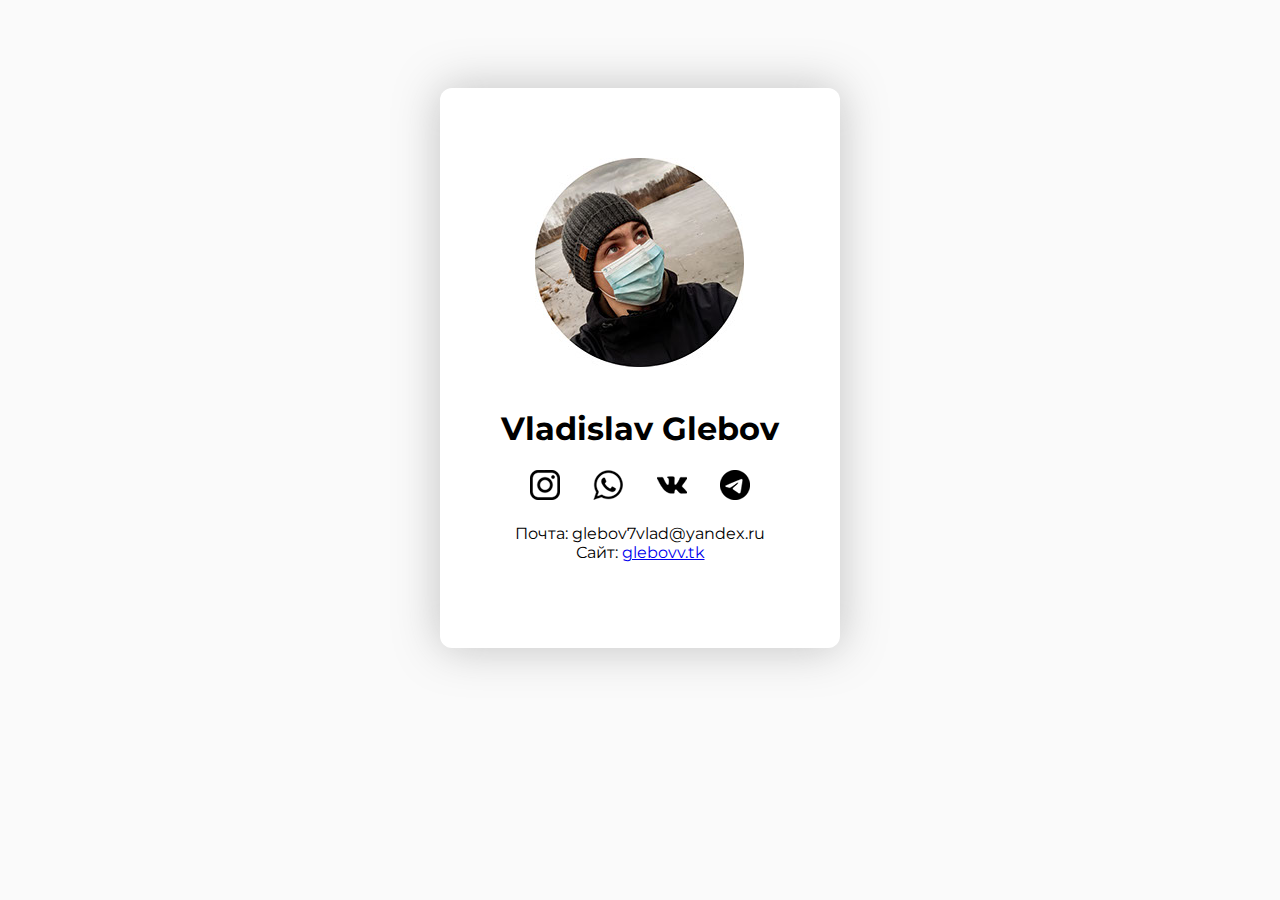
==== index.html @ 539834f8 "Update index.html" ====
<!DOCTYPE html>
<html lang = "ru">

<head>
    <meta charset="utf-8">
    <meta name="viewport" content="width=device-width, initial-scale=1">
    <link rel="stylesheet" href="assets/css/style.css">
    <link rel="preconnect" href="https://fonts.gstatic.com">
    <link href="https://fonts.googleapis.com/css2?family=Montserrat:wght@300;400;600&display=swap" rel="stylesheet">

    <title>Vladislav Glebov</title>

    <link rel="icon" href="favicon.png" type="image/png">

</head>

<body class="body">
    <div class="container">
        <div class="img">
            <img src="assets/image/img.jpg" alt="">
        </div>
        <div class="title">
            <h1>Vladislav Glebov</h1>
        </div>
        <div class="link">
            <div class="image"><a href="https://www.instagram.com/vlagle/" target="_blank"><img src="assets/image/inst.png" alt=""></a></div>
            <div class="image"><a href="https://api.whatsapp.com/send/?phone=79506307914&text&app_absent=0" target="blank"><img src="assets/image/w.png" alt=""></a></div>
            <div class="image"><a href="https://vk.com/vlagle" target="blank"><img src="assets/image/vk.png" alt=""></a></div>
            <div class="image"><a href="https://t.me/vlagle" target="blank"><img src="assets/image/tg.png" alt=""></a></div>

        </div>
        <div class="other">
            <div>Почта: glebov7vlad@yandex.ru</div>
            <div>Сайт: <a href="http://glebovv.tk" target="_blank">glebovv.tk</a></div>
        </div>
        
    </div>
    

    
</body>
---- assets/css/style.css ----
.body{
    background-color: #FAFAFA;
    font-family: 'Montserrat', sans-serif;
    align-content: center;
    padding-top: 80px;
}

.container{
    width: 100%;
    max-width: 400px;
    height: 560px;
    box-shadow: 0px 0px 46px rgb(127 127 127 / 46%);
    background-color: #FFFFFF;
    margin: 0 auto;
    border-radius: 12px;
    
}

.img{
    display: block;
    margin:  auto;
    padding-top: 70px;
    width: 100%;
    max-width: 210px;
    height: 210px;
}

.title{
    text-align: center;
    font-size: 42;
    font-weight: 600;
    color: #000;
    padding-top: 20px;
}

.link{
    padding-left: 90px;
    padding-right: 90px;
    display: flex;
    justify-content: space-between;
}

.image{
    width: 30px;
}

.other{
    text-align: center;
    font-size: 40;
    font-weight: 400;
    padding-top: 20px;
}


/* Для телефонов */

@media (max-width: 480px) {
    .body{
        background-color: #FAFAFA;
        font-family: 'Montserrat', sans-serif;
        align-content: center;
        padding-top: 80px;
    }
    
    .container{
        width: 100%;
        max-width: 420px;
        height: 500px;
        box-shadow: 0px 0px 46px rgb(127 127 127 / 46%);
        background-color: #FFFFFF;
        margin: 0 auto;
        border-radius: 12px;
        
    }
    
    .img{
        display: block;
        margin:  auto;
        padding-top: 50px;
        width: 100%;
        max-width: 210px;
        height: 210px;
    }
    
    .title{
        text-align: center;
        font-size: 42;
        font-weight: 600;
        color: #000;
        padding-top: 20px;
    }
    
    
    .link{
        padding-left: 60px;
        padding-right: 60px;
        display: flex;
        justify-content: space-between;
    }
    
    .image{
        width: 30px;
    }
}







/* Для телефонов 2 */

@media (max-width: 320px) {
    .body{
        background-color: #FAFAFA;
        font-family: 'Montserrat', sans-serif;
        align-content: center;
        padding-top: 80px;
    }
    
    .container{
        width: 100%;
        max-width: 300px;
        height: 500px;
        box-shadow: 0px 0px 46px rgb(127 127 127 / 46%);
        background-color: #FFFFFF;
        margin: 0 auto;
        border-radius: 12px;
        
    }
    
    .img{
        display: block;
        margin:  auto;
        padding-top: 50px;
        width: 100%;
        max-width: 210px;
        height: 210px;
    }
    
    .title{
        text-align: center;
        font-size: 42;
        font-weight: 600;
        color: #000;
        padding-top: 20px;
    }
    
    
    .link{
        padding-left: 50px;
        padding-right: 50px;
        display: flex;
        justify-content: space-between;
    }
    
    .image{
        width: 30px;
    }
}
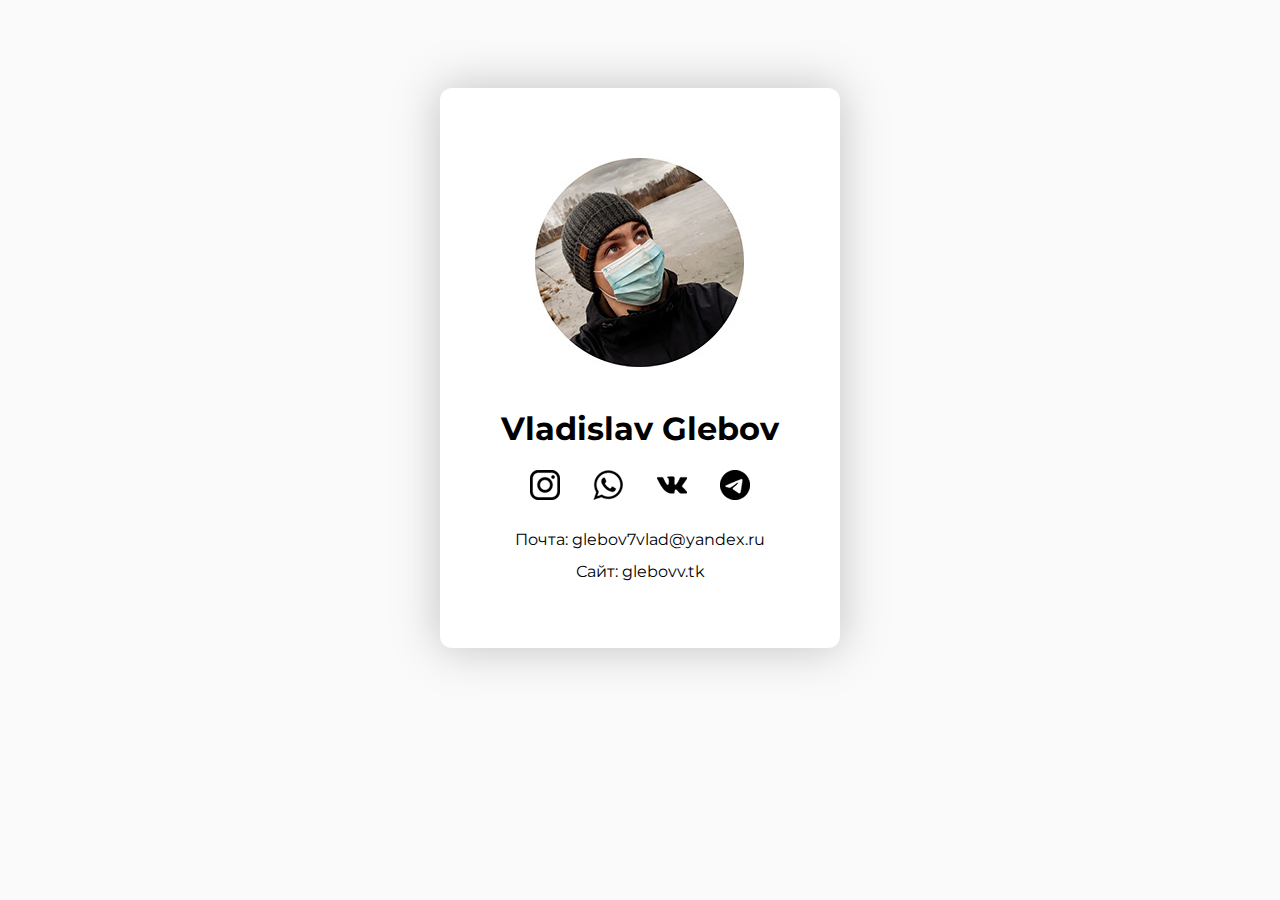
==== commit 359cdb35: "1" ====
--- a/index.html
+++ b/index.html
@@ -31,7 +31,7 @@
         </div>
         <div class="other">
             <div>Почта: glebov7vlad@yandex.ru</div>
-            <div>Сайт: <a href="http://glebovv.tk" target="_blank">glebovv.tk</a></div>
+            <div>Сайт: <a class="link1" href="http://glebovv.tk" target="_blank">glebovv.tk</a></div>
         </div>
         
     </div>
--- a/assets/css/style.css
+++ b/assets/css/style.css
@@ -50,6 +50,14 @@
     font-size: 40;
     font-weight: 400;
     padding-top: 20px;
+    text-decoration: none;
+    line-height: 2;
+    color: #000;
+}
+
+.link1{
+    text-decoration: none;
+    color: #000;
 }
 
 
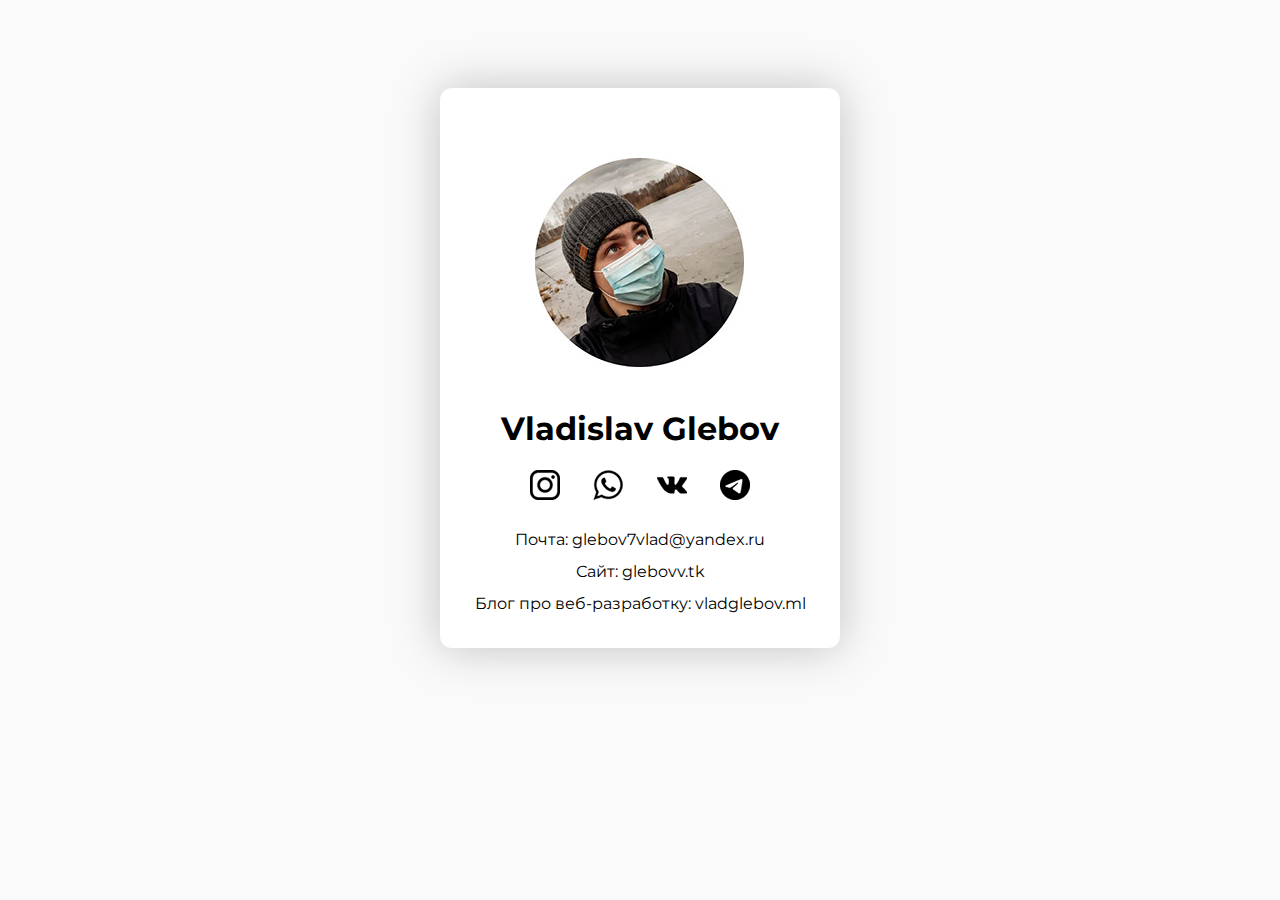
==== commit 79aaead3: "Update index.html" ====
--- a/index.html
+++ b/index.html
@@ -32,6 +32,7 @@
         <div class="other">
             <div>Почта: glebov7vlad@yandex.ru</div>
             <div>Сайт: <a class="link1" href="http://glebovv.tk" target="_blank">glebovv.tk</a></div>
+            <div>Блог про веб-разработку: <a class="link1" href="http://vladglebov.ml" target="_blank">vladglebov.ml</a></div>
         </div>
         
     </div>
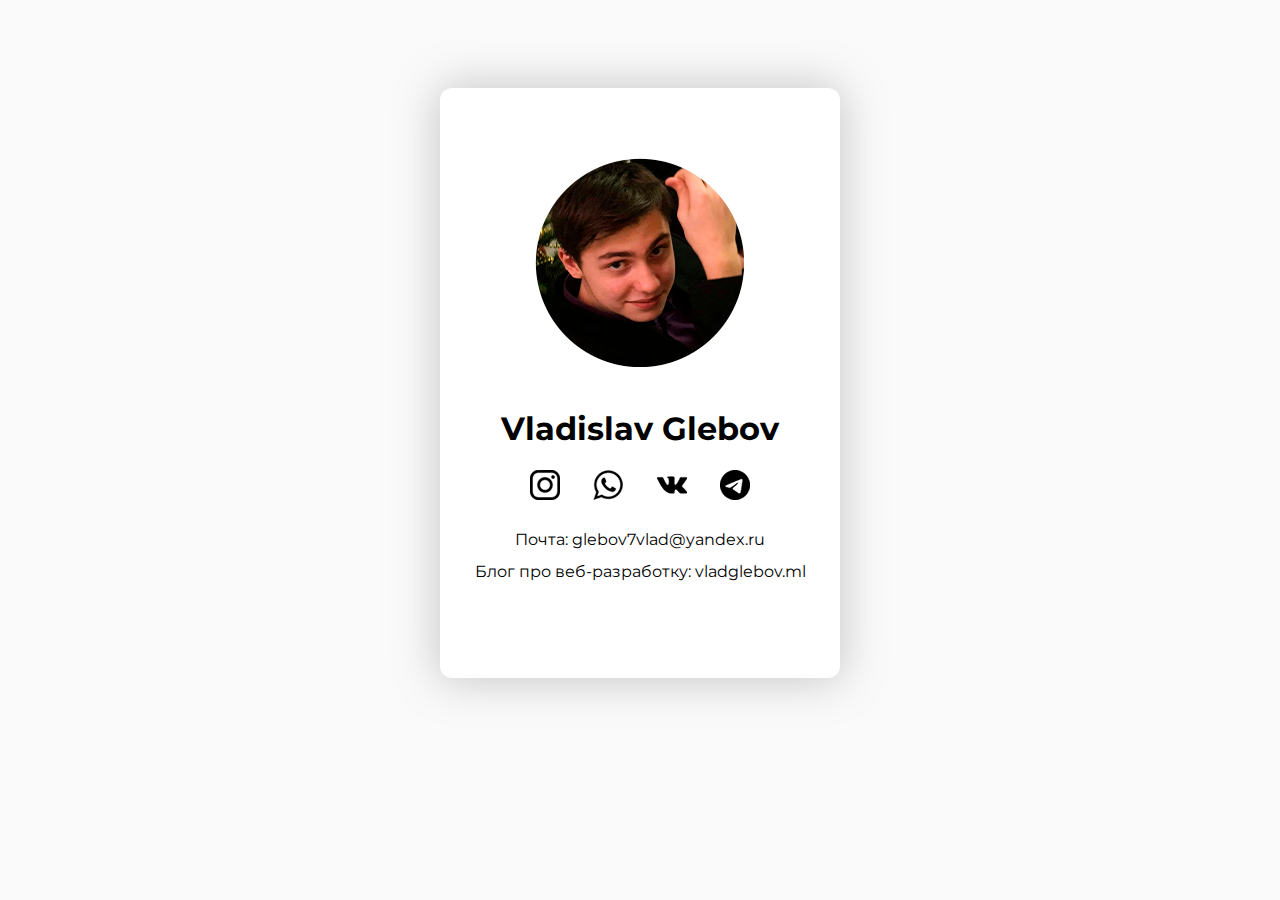
==== commit d9c24217: "Update index.html" ====
--- a/index.html
+++ b/index.html
@@ -31,7 +31,7 @@
         </div>
         <div class="other">
             <div>Почта: glebov7vlad@yandex.ru</div>
-            <div>Сайт: <a class="link1" href="http://glebovv.tk" target="_blank">glebovv.tk</a></div>
+            <!--<div>Сайт: <a class="link1" href="http://glebovv.tk" target="_blank">glebovv.tk</a></div>-->
             <div>Блог про веб-разработку: <a class="link1" href="http://vladglebov.ml" target="_blank">vladglebov.ml</a></div>
         </div>
         
--- a/assets/css/style.css
+++ b/assets/css/style.css
@@ -9,7 +9,7 @@
 .container{
     width: 100%;
     max-width: 400px;
-    height: 560px;
+    height: 590px;
     box-shadow: 0px 0px 46px rgb(127 127 127 / 46%);
     background-color: #FFFFFF;
     margin: 0 auto;
@@ -74,7 +74,7 @@
     .container{
         width: 100%;
         max-width: 420px;
-        height: 500px;
+        height: 540px;
         box-shadow: 0px 0px 46px rgb(127 127 127 / 46%);
         background-color: #FFFFFF;
         margin: 0 auto;
@@ -131,7 +131,7 @@
     .container{
         width: 100%;
         max-width: 300px;
-        height: 500px;
+        height: 540px;
         box-shadow: 0px 0px 46px rgb(127 127 127 / 46%);
         background-color: #FFFFFF;
         margin: 0 auto;
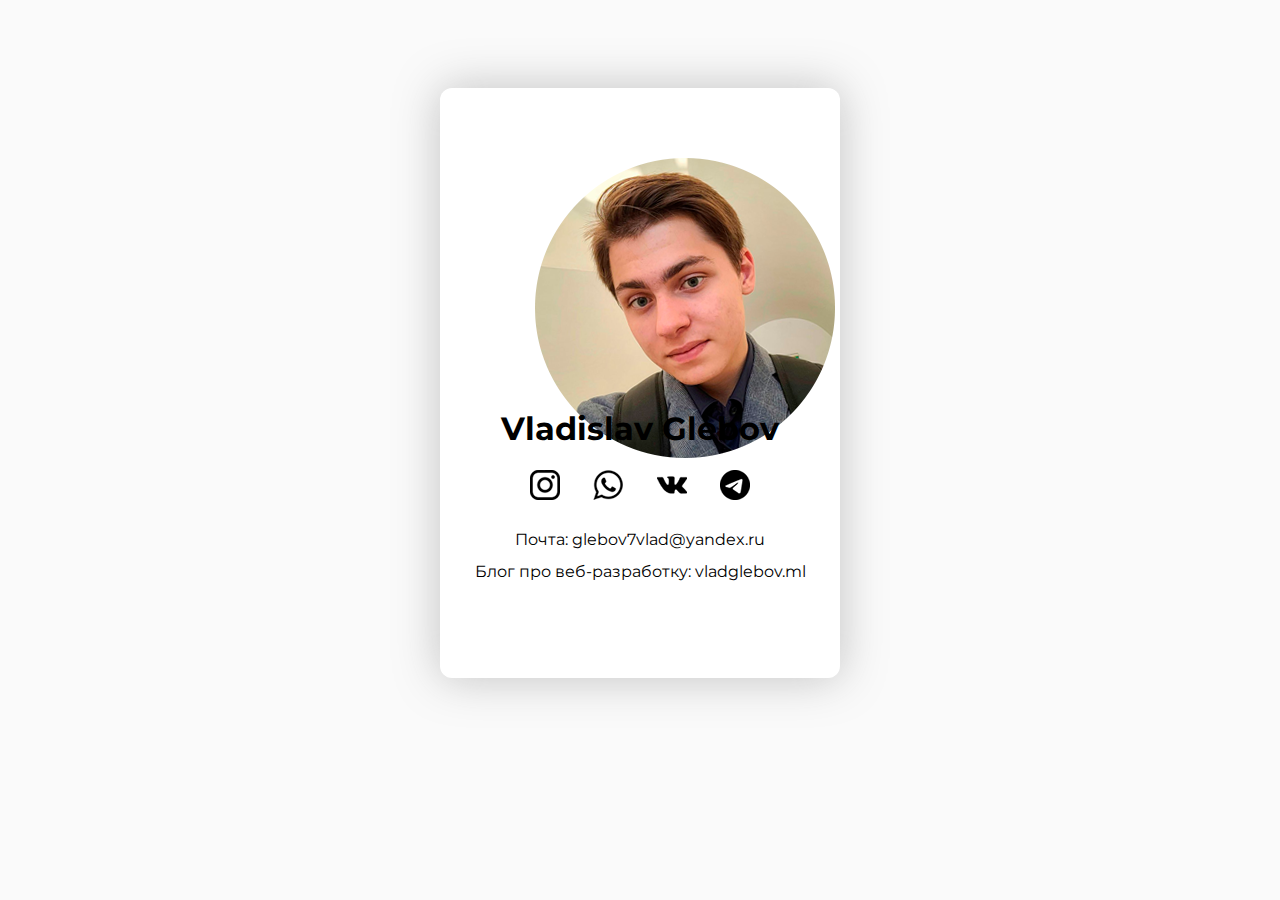
==== commit e8dbe6f4: "1" ====
--- a/index.html
+++ b/index.html
@@ -17,7 +17,7 @@
 <body class="body">
     <div class="container">
         <div class="img">
-            <img src="assets/image/img.jpg" alt="">
+            <img src="assets/image/img.png" alt="">
         </div>
         <div class="title">
             <h1>Vladislav Glebov</h1>
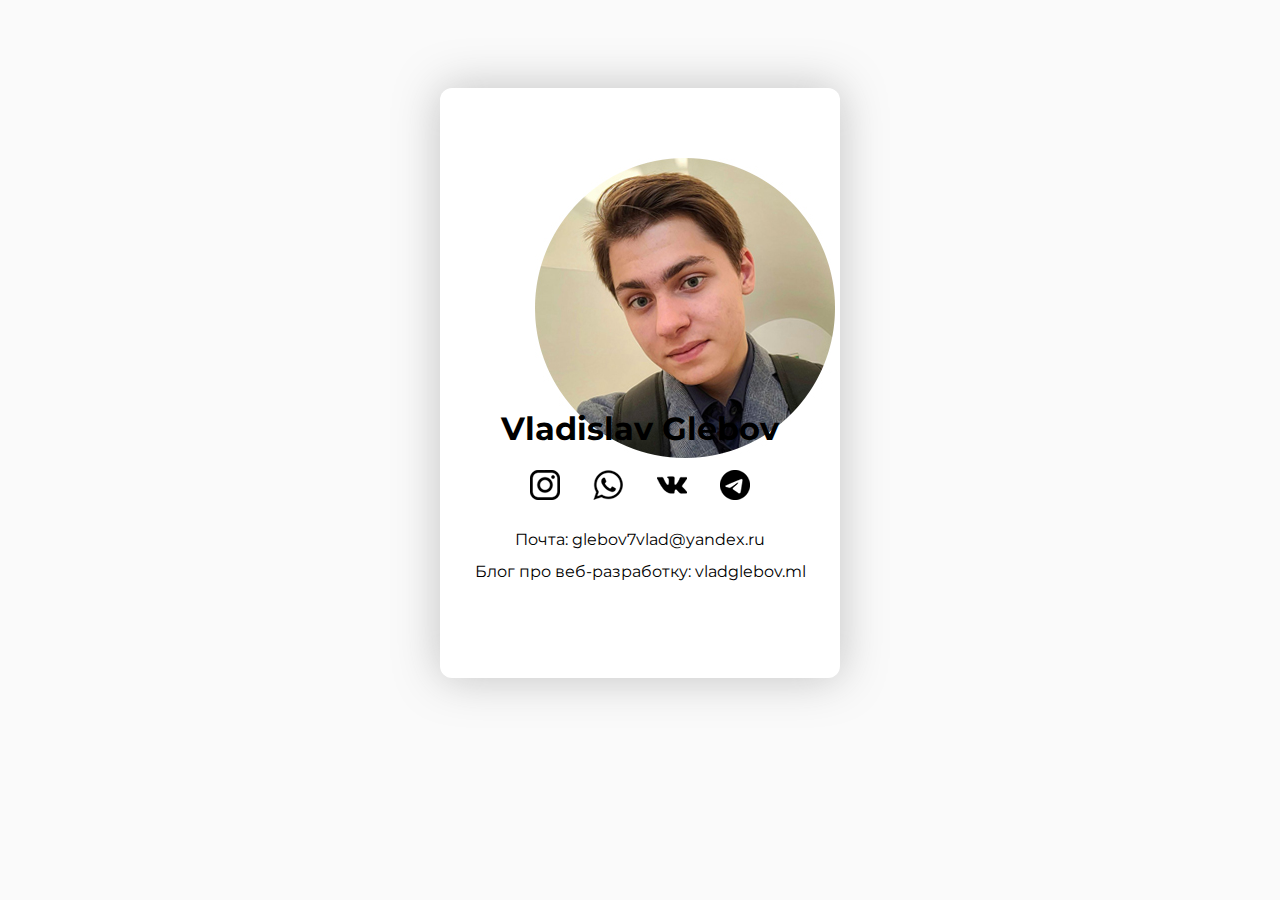
==== commit 85219764: "1" ====
--- a/index.html
+++ b/index.html
@@ -17,7 +17,7 @@
 <body class="body">
     <div class="container">
         <div class="img">
-            <img src="assets/image/img.png" alt="">
+            <img src="assets/image/img2.jpg" alt="">
         </div>
         <div class="title">
             <h1>Vladislav Glebov</h1>
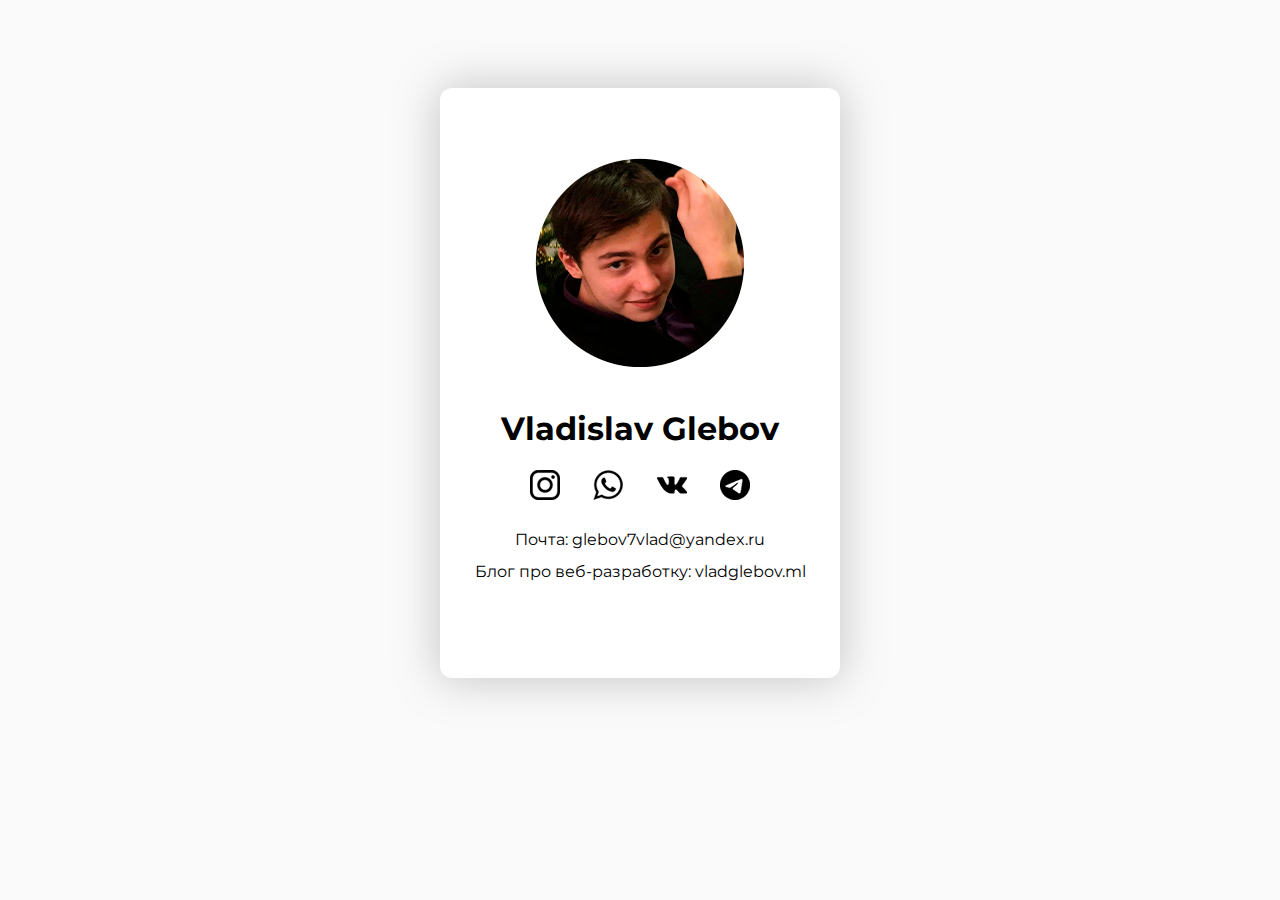
==== commit 8cb86a93: "Update index.html" ====
--- a/index.html
+++ b/index.html
@@ -17,7 +17,7 @@
 <body class="body">
     <div class="container">
         <div class="img">
-            <img src="assets/image/img2.jpg" alt="">
+            <img src="assets/image/img.jpg" alt="">
         </div>
         <div class="title">
             <h1>Vladislav Glebov</h1>
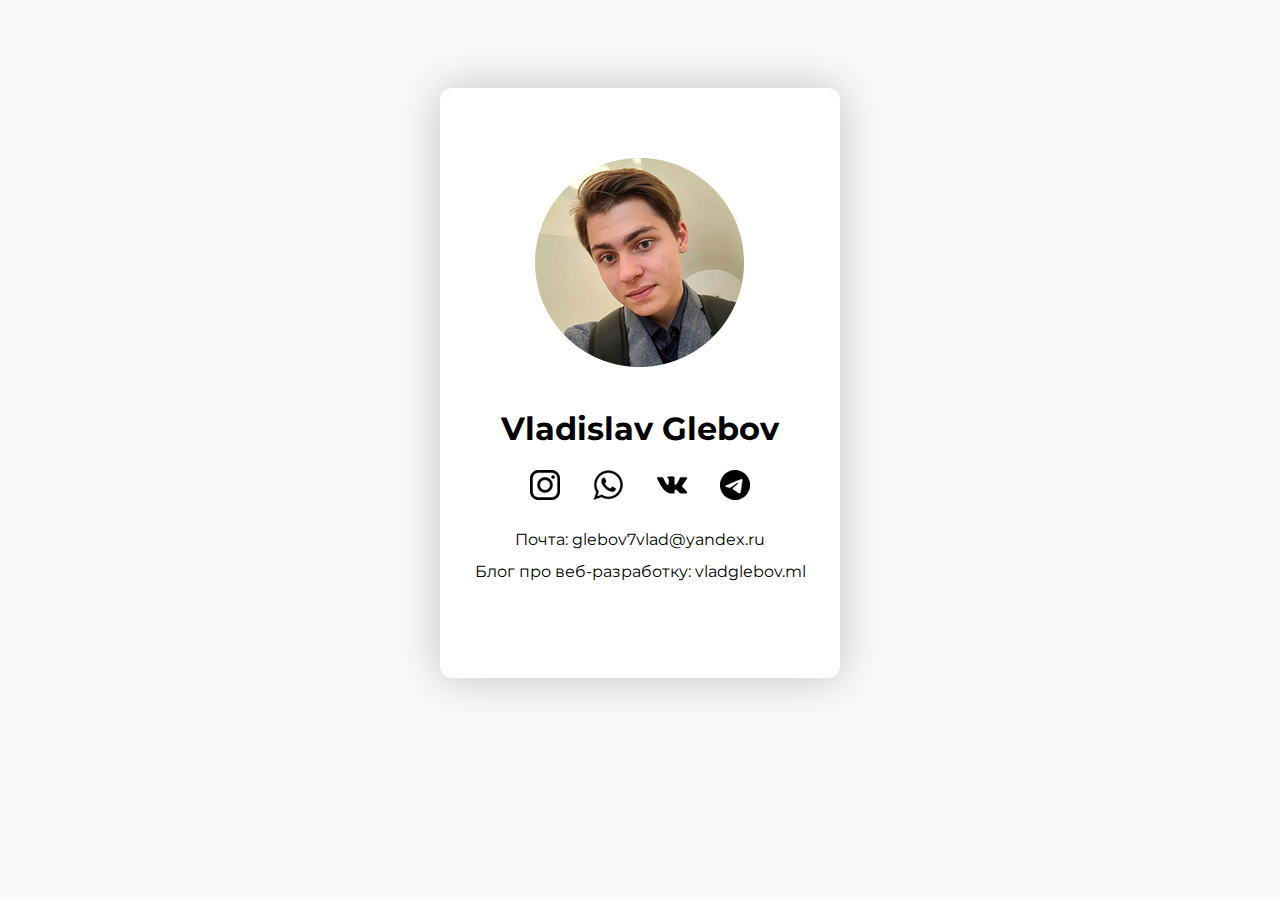
==== commit 0c96e562: "1" ====
--- a/index.html
+++ b/index.html
@@ -17,7 +17,7 @@
 <body class="body">
     <div class="container">
         <div class="img">
-            <img src="assets/image/img.jpg" alt="">
+            <img src="assets/image/img2.jpg" alt="">
         </div>
         <div class="title">
             <h1>Vladislav Glebov</h1>
